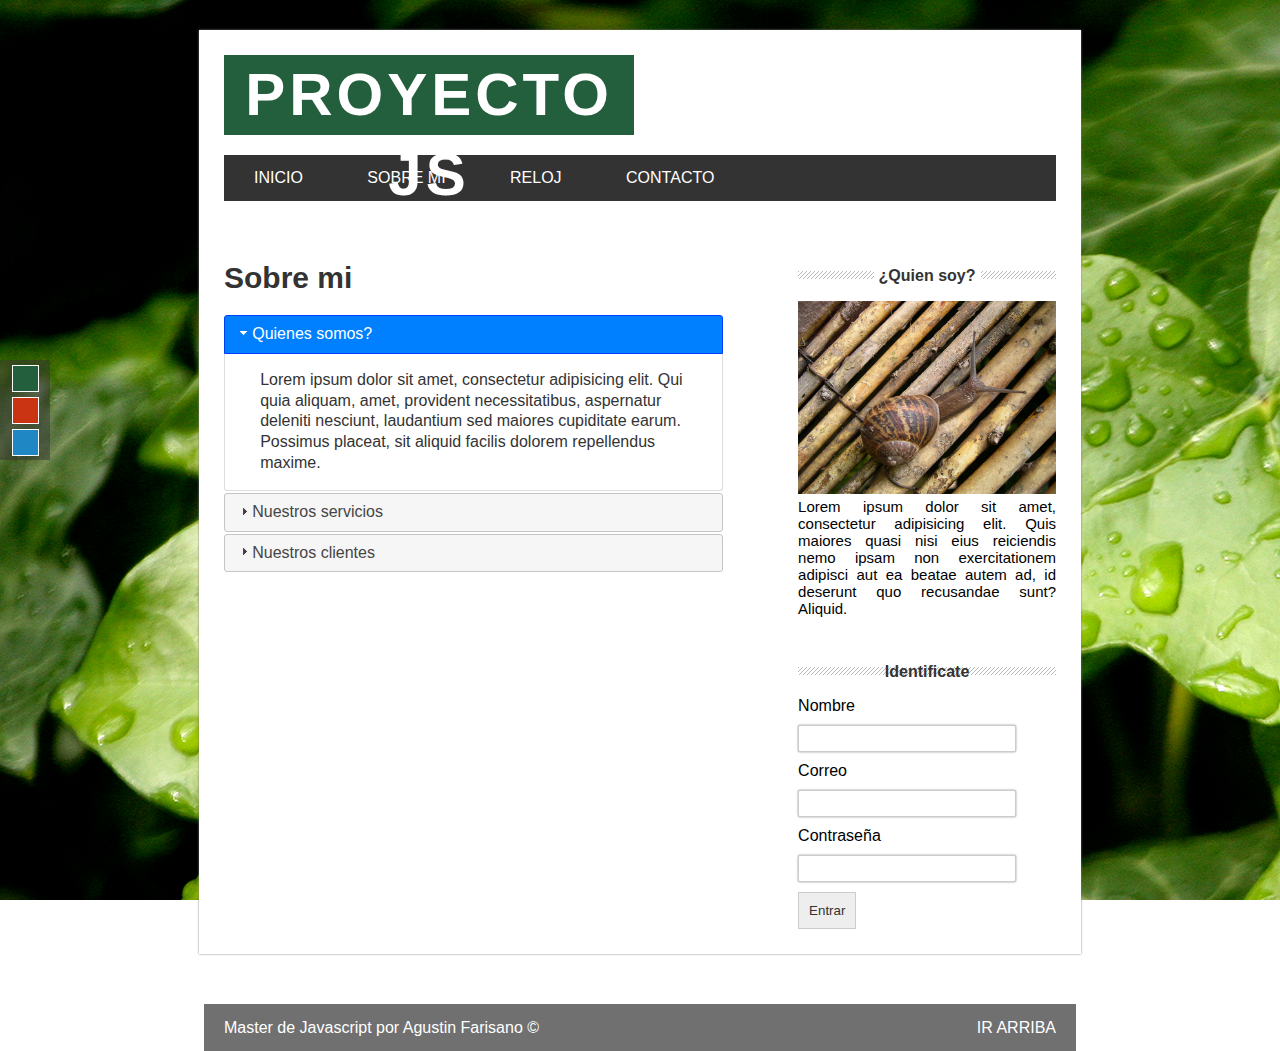
==== about.html @ 396d4bd2 "Primer commit" ====
<!DOCTYPE html>
<html lang="en">
<head>
	<meta charset="UTF-8">
	<title>Sitio Web Curso Js</title>

	<!-- Estilos css -->
	<link rel="stylesheet" href="css/styles.css">	
	<link id="theme" rel="stylesheet" href="css/green.css">
	

	<!-- Javascript -->
    <script src="https://ajax.googleapis.com/ajax/libs/jquery/3.1.1/jquery.min.js"></script>
	<script type="text/javascript" src="js/main.js"></script>

	<!-- Jquery UI -->
	<script type="text/javascript" src="js/jquery-ui-1.12.1.custom/jquery-ui.js"></script>
	<link rel="stylesheet" href="js/jquery-ui-1.12.1.custom/jquery-ui.css">
	<link rel="stylesheet" href="js/jquery-ui-1.12.1.custom/jquery-ui-structure.css">
	<link rel="stylesheet" href="js/jquery-ui-1.12.1.custom/jquery-ui-theme.css">

	

</head>
<body>

	<div id="selector-theme">
		<div id="to-green"></div>
		<div id="to-red"></div>
		<div id="to-blue"></div>
	</div>

	<section id="global">

		<!--Cabecera-->
		<header>
			<div id="logo">
				<h1>PROYECTO JS</h1>
			</div>
			<div class="clearfix"></div>
			<nav  id="menu">
				<ul>
					<li><a href="index.html">INICIO</a></li>
					<li><a href="about.html">SOBRE MI</a></li>
					<li><a href="reloj.html">RELOJ</a></li>
					<li><a href="contact.html">CONTACTO</a></li>
				</ul>
			</nav>
		</header>

	        
        <!--Contenido-->
		<section id="content">
			<div id="box">
				<!--Cargando acordeón de Jquery UI-->
				<h2>Sobre mi</h2>
				<div id="acordeon">
					<h3>Quienes somos?</h3>
					<div>
						<p>
							Lorem ipsum dolor sit amet, consectetur adipisicing elit. Qui quia aliquam, amet, provident necessitatibus, aspernatur deleniti nesciunt, laudantium sed maiores cupiditate earum. Possimus placeat, sit aliquid facilis dolorem repellendus maxime.
						</p>
					</div>

					<h3>Nuestros servicios</h3>
					<div>
						<p>
							Lorem ipsum dolor sit amet, consectetur adipisicing elit. Qui quia aliquam, amet, provident necessitatibus, aspernatur deleniti nesciunt, laudantium sed maiores cupiditate earum. Possimus placeat, sit aliquid facilis dolorem repellendus maxime.
						</p>
					</div>

					<h3>Nuestros clientes</h3>
					<div>
						<p>
							Lorem ipsum dolor sit amet, consectetur adipisicing elit. Qui quia aliquam, amet, provident necessitatibus, aspernatur deleniti nesciunt, laudantium sed maiores cupiditate earum. Possimus placeat, sit aliquid facilis dolorem repellendus maxime.
						</p>
					</div>
					
				</div>
			</div>
			<aside id="sidebar">
				<div id="about">
					<h4><span>¿Quien soy?</span></h4>
					<img src="img/caracol.jpg" alt="caracol">
					<p>Lorem ipsum dolor sit amet, consectetur adipisicing elit. Quis maiores quasi nisi eius reiciendis nemo ipsam non exercitationem adipisci aut ea beatae autem ad, id deserunt quo recusandae sunt? Aliquid.</p>
				</div>

				<div id="login">
					<h4>Identificate</h4>
					<form>
						<label for="name">
						    Nombre
						</label><br>
						<input type="text" name="name" id="form_name"/><br>

						<label for="email">
						    Correo
						</label><br>
						<input type="text" name="email"/><br>

					    <label for="password">
						    Contraseña
						</label><br>
						<input type="password" name="password"/><br>

						<input type="submit" value="Entrar"/>
					</form>
				</div>
			</aside>
			<div class="clearfix"></div>
		</section>
	</section>	

	<footer>
		Master de Javascript por Agustin Farisano &copy;
		<a href="#" class="subir">IR ARRIBA</a>
	</footer>
</body>
</html>
---- css/styles.css ----
*{
	margin: 0px;
	padding: 0px;
	list-style: none;
}

.clearfix{
	float: none;
	clear: both;
}


#global{
	width: 65%;
	margin: 0px auto;
	margin-top: 30px;
	background: white;
	padding: 25px;
	box-shadow: 0px 0px 2px gray;
}

#logo{
	font-family: Verdana,Arial;
	font-size: 30px;
	letter-spacing: 4px;	
	color: white;
	text-align: center;
	width: 410px;
	height: 80px;
	float: left;
	margin-bottom: 20px;
	line-height: 80px;
}

#menu{
	font-family: Helvetica , Arial;
	background: #333;
	width: 100%;
	margin-bottom: 20px;
}

#menu ul{
	line-height: 46px;
}

#menu ul li{
	height: 46px;
	display: inline-block;
	transition: all 300ms;
}



#menu ul li a{
	display: block;
	color: white;
	text-decoration: none;
	padding-left: 30px;
	padding-right: 30px;
}

#posts{
	width: 60%;
	float: left;
	font-family: Helvetica , Arial;
}

.post{
	padding: 7px;
}

h2{
	font-size: 30px;
	color: #333;
	font-family: Helvetica , Arial;
}

.post .date{
	color: gray;
	display: block;
	margin-top: 5px;
}

.post p{
	margin-top: 10px;
	margin-bottom: 20px;
	line-height: 22px;
	text-align: justify;
}

.button-more{
	padding: 15px;	
	color: white;
	text-decoration: none;
	margin-top: 10px;
	display: block;
	width: 70px;
	font-size: 14px;
	text-align: center;
	margin-bottom: 20px;
}

#sidebar{
	font-family: Helvetica , Arial;
	width: 31%;
	float: right;
}

#sidebar h4{
	margin-top: 50px;
	margin-bottom: 20px;
	text-align: center;
	line-height: 10px;
	color: #333;
	background: url('../img/lines.png') repeat-x;
}

#sidebar h4 span{
	background: white;
	padding: 5px;
}

#sidebar img{
	width: 100%;
}

#sidebar p{
	font-size: 15px;
	text-align: justify;
}

form input[type="text"],
form input[type="password"],
form input[type="email"],
form input[type="number"],
select{
	padding: 5px;
	border-radius: 2px;
	border: 1px solid #ccc;
	width: 80%;
	margin-bottom: 10px;
	box-shadow: 0px 0px 2px gray;
	margin-top: 10px;
}

form input[type="submit"]{
	background: #eee;
	padding: 10px;
	color: #333;
	border: 1px solid #ccc;
	cursor: pointer;
}

footer{
	font-family: Helvetica , Arial;
	color: white;
	height: 47px;
	background: rgba(51,51,51,0.70);
	margin:0px auto;
	width: 65%;
	padding-left: 20px;
	padding-right: 20px;
	margin-top: 50px;
	line-height: 47px;
}

.bx-wrapper,.bx-viewport{
	height: 250px !important;
}

#selector-theme{
	position: fixed;
	top: 40%;
	background: rgba(51,51,51,0.5);
	width: 50px;
	height: 100px;
}

#to-green, #to-red, #to-blue{
	width: 25px;
	height: 25px;
	border: 1px solid white;
	display: block;
	margin: 0 auto;
	margin-top: 5px;
	margin-bottom: 5px;
	cursor: pointer;
}

#to-green{
	background: #235e3d;
}

#to-red{
	background: #ca3413;
}

#to-blue{
	background: #1f87c4;
}

.subir{
	color: white;
	text-decoration: none;
	display: block;
	float: right;
}

#box{
	width: 60%;
	float: left;
	margin-top: 40px;
}

#acordeon{
	margin-top: 20px;
}

#reloj{
	font-size: 30px;
	font-weight: bold;
	font-family: Helvetica , Arial;
	color: #333;
	border: 5px dashed #333;
	width: 30%;
	padding: 30px;
	margin: 0 auto;
}


#form-contact{
	width: 50%;
	margin-top: 15px;
}


#form-contact label{
	width: 100%;
	font-family: Helvetica , Arial;
    display: block;
    margin-top: 15px;	 
}

.form-error{	
	background: red;
	color: white;
	padding: 10px;
	width: 100%;
}
---- css/green.css ----
body{
	background: url('../img/hojas.jpg');
	background-attachment: fixed;
}

#logo{	
	background: #235e3d;	
}

#menu ul li:hover{
	background: #235e3d;
}


.button-more{
	background: #235e3d;	
}
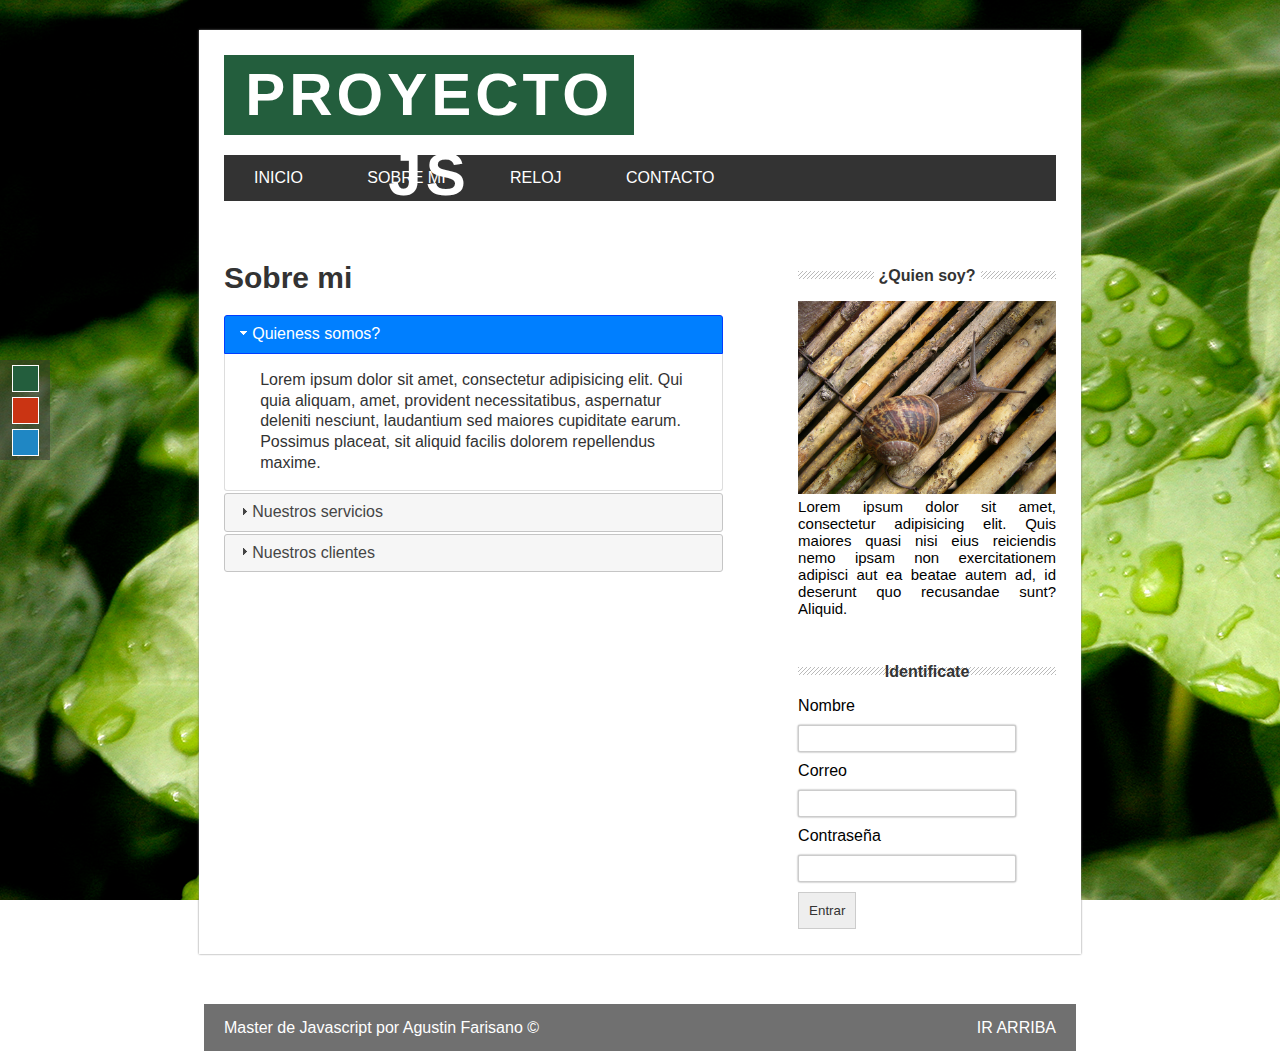
==== commit d0193b32: "Segundo commit" ====
--- a/about.html
+++ b/about.html
@@ -55,7 +55,7 @@
 				<!--Cargando acordeón de Jquery UI-->
 				<h2>Sobre mi</h2>
 				<div id="acordeon">
-					<h3>Quienes somos?</h3>
+					<h3>Quieness somos?</h3>
 					<div>
 						<p>
 							Lorem ipsum dolor sit amet, consectetur adipisicing elit. Qui quia aliquam, amet, provident necessitatibus, aspernatur deleniti nesciunt, laudantium sed maiores cupiditate earum. Possimus placeat, sit aliquid facilis dolorem repellendus maxime.
